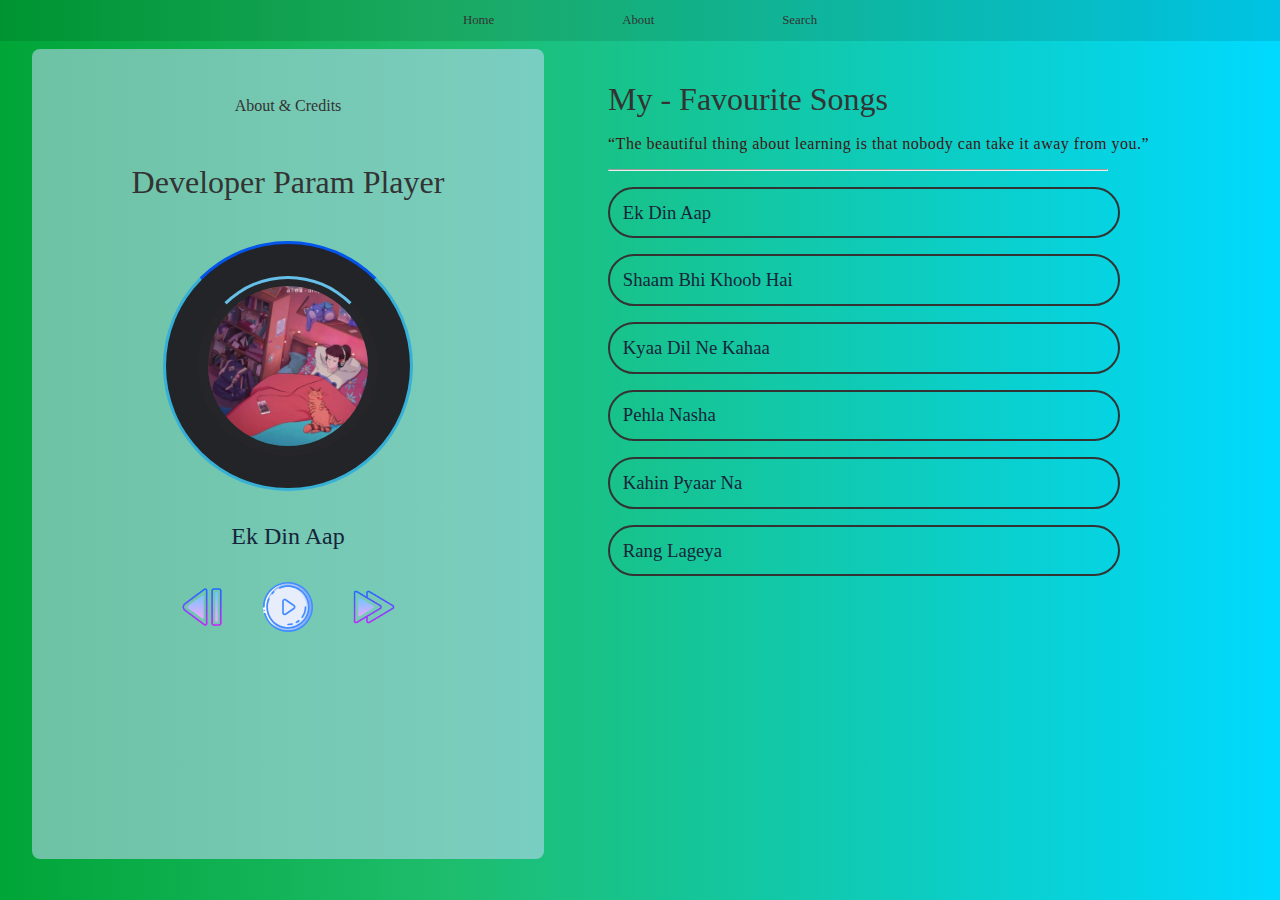
==== index.html @ 6124dff7 "MusicPlayer v1" ====
<!DOCTYPE html>
<html lang="en">
  <head>
    <meta charset="UTF-8" />
    <meta http-equiv="X-UA-Compatible" content="IE=edge" />
    <meta name="viewport" content="width=device-width, initial-scale=1.0" />
    <title>Param | Music Player</title>
    <link rel="stylesheet" href="assets/css/style.css" />
  </head>
  <body>
    <div class="main">
      <nav id="navbar">
        <ul>
          <li><a href="./index.html">Home</a></li>
          <li><a href="./about.html">About</a></li>
          <li><a href="#">Search</a></li>
        </ul>
      </nav>

      <div class="music-outer">
        <div class="playbox">
          <nav id="player-nav">
            <ul>
              <li class="nav-link">
                <a href="./page/about.html">About & Credits</a>
              </li>
            </ul>
          </nav>
          <h1 class="heading">Developer Param Player</h1>
          <div class="controller">
            <div id="circle-bg" class="circle">
              <div id="circle-sm" class="circle2">
                <img id="cover" src="" class="fluid-img" />
              </div>
            </div>
            <div class="songs">
              <h2 id="song-name">Developer Param Player</h2>
              <div class="controls">
                <audio id="audio" src=""></audio>
                <img
                  id="backward"
                  class="media-btn"
                  src="./assets/images/backward-button.png"
                />
                <img id="play-stop" class="media-btn" />
                <img
                  id="forward"
                  class="media-btn"
                  src="./assets/images/fast-forward.png"
                />
              </div>
            </div>
            <!-- <div class="comments">
              <h3>Comment</h3>
              <input type="text" name="" id="">
            </div> -->
          </div>
        </div>
  
        <div class="collection">
          <h1 class="heading">My - Favourite Songs</h1>
          <p class="lead">“The beautiful thing about learning is that nobody can take it away from you.”</p>
              <hr class="hor">
              <div id="musicbox" class="musicbox">
              <h2>Favourite Playlist</h2>
          </div>
      </div>
      </div>
    
    </div>
    <script src="./assets/js/style.js" type="text/javascript"></script>
  </body>
</html>
---- assets/css/style.css ----
/* @import url("https://fonts.cdnfonts.com/css/product-sans"); */
* {
  margin: 0;
  padding: 0;
  box-sizing: border-box;
  font-family: "Product Sans";
}

:root {
  --black-color: #333;
}

body {
  width: 10vw;
  height: 100vh;
  background: linear-gradient(90deg, #00a537 0%, #1ebd6d 35%, #00d9ff 100%);
}

.main {
  width: 100vw;
  height: 100vh;
  color: #333;
}

.main #navbar {
  display: flex;
  justify-content: center;
  align-items: center;
  padding: 1vw;
  background-color: rgba(0, 0, 0, 0.1);
}

.main #navbar ul li a {
  text-decoration: none;
  color: #333;
}

.main #navbar ul {
  display: flex;
  list-style: none;
  gap: 10vw;
  font-size: 1vw;
}

.music-outer {
  width: 100vw;
  display: flex;
}

.playbox {
  width: 40vw;
  height: 90vh;
  margin: 0.5rem auto;
  text-align: center;
  border-radius: 8px;
  background-color: #c7d8fc8c;
}

#player-nav {
  display: block;
  margin: 2rem auto;
  padding: 1.3vw;
}
#player-nav ul li {
  list-style: none;
  display: inline;
  margin: 1rem;
  padding: 1rem;
}
#player-nav ul li a {
  text-decoration: none;
  padding: 8px 15px;
  border-radius: 5px;
  color: var(--black-color);
  transition: all 300ms;
}
#player-nav ul li a:hover {
  background-color: #f7e2008c;
  color: black;
  transition: all 300ms;
}

h1,
h2,
h3,
h4,
h5,
h6 {
  font-weight: 300;
  color: var(--black-color);
  margin: 1rem 0 1rem 0;
}
.heading {
  font-size: 32px;
}

.controller {
  margin: 2.5rem auto;
  width: 100%;
  max-width: 400px;
  min-height: 500px;
}
.circle {
  width: 250px;
  height: 250px;
  background-color: #222427;
  border-radius: 50%;
  margin: 2rem auto;
  display: flex;
  border: 3px solid #37b0d8;
  border-top: 3px solid #0254ec;
}
.circle2 {
  width: 180px;
  height: 180px;
  background-color: #252629;
  border-radius: 50%;
  border: 3px solid #282529;
  border-top: 3px solid #66bfe9;
  align-self: center;
  display: flex;
  margin: auto;
}
.circle2 .fluid-img {
  width: 100%;
  max-width: 160px;
  height: auto;
  border-radius: 50%;
  align-self: center;
  margin: auto;
}
#song-name {
  color: #15253a;
  font-weight: 400;
}

.circle.animate {
  animation: anticlock 6s infinite linear;
}
.circle2.animate {
  animation: clockwise 6s infinite linear;
}
.media-btn {
  width: 100%;
  max-width: 50px;
  height: auto;
  margin: auto;
  cursor: pointer;
  margin: 1rem;
}

.collection {
  margin: 0px auto;
  width: 50vw;
  margin-top: 1.5rem;
}

.lead {
  font-weight: 400;
  color: #3a1515;
  letter-spacing: 0.5px;
  line-height: 1.2rem;
}
.musicbox {
  margin-top: 1rem;
}
.musicbox ul li h3 {
  width: 80%;
  color: #15253a;
  font-weight: 400;
  border: 2px solid #333;
  border-radius: 10vh;
  padding: 1vw;
  cursor: pointer;
  transition: all ease 0.5s;
}
.musicbox ul li h3:hover {
  background: #15253a;
  color: white;
  transition: all ease 0.5s;
}

.musicbox ul li h3 span {
  display: none;
}

.track-item {
  list-style: none;
  margin: 1vh 0px;
}
.hor {
  margin: 1rem 0 1rem 0;
  max-width: 500px;
  background-color: #c7d8fc;
}

@keyframes anticlock {
  from {
    transform: rotate(360deg);
  }
  to {
    transform: rotate(0deg);
  }
}
@keyframes clockwise {
  from {
    transform: rotate(0deg);
  }
  to {
    transform: rotate(360deg);
  }
}

.container .card-body nav{
    width: 100vw;
    display: flex;
    align-items: center;
    justify-content: center;
}
.container .card-body nav ul li a{
    text-decoration: none;
    color: #333;
    font-size: 1vw;
    padding: 0.4vw 1vw;
    border: 1px solid #333;
    box-shadow: 0px 0px 2px 2px #333;
    border-radius: 10%;
}

.container .card-body nav ul li{
    list-style: none;
    padding: 1vw 2vw;
}

.container .about{
    display: flex;
    flex-direction: column;
    text-align: center;
}
.container .about h3{
    font-size: 1.5vw;
    margin-top: 10vh;
    text-decoration: underline;
    color: #222427;
}

.container .about p{
    padding: 0vw 25vw;
}

.contact .mail{
    margin-top: 1vh;
}



@media (max-width: 500px) {
  .main #navbar {
    height: 5vh;
  }

  .main #navbar ul {
    gap: 25vw;
    font-size: 3vw;
  }

  .music-outer {
    flex-direction: column;
  }

  .playbox {
    width: 95vw;
    height: 65vh;
  }

  .collection {
    width: 95vw;
    margin-top: 3vh;
    margin-bottom: 2vh;
  }

  .collection .heading {
    display: flex;
    align-items: center;
    justify-content: center;
  }

  .lead {
    padding: 5vw;
    display: flex;
    text-align: center;
  }

  .musicbox ul li h3 {
    width: 100%;
    padding: 2.5vw;
  }

  .circle {
    width: 230px;
    height: 230px;
  }
}
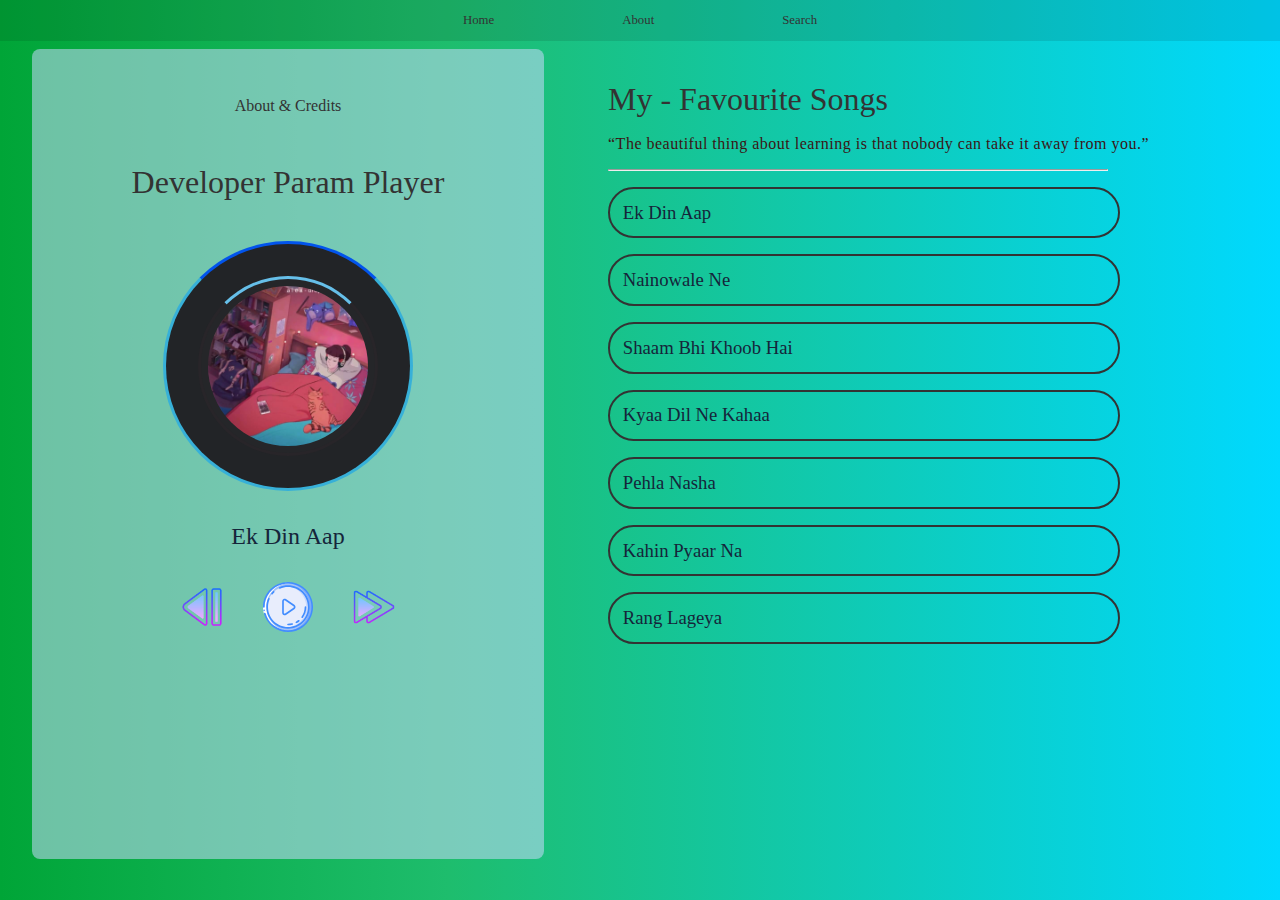
==== commit 4b56c78a: "Update index.html" ====
--- a/index.html
+++ b/index.html
@@ -12,7 +12,7 @@
       <nav id="navbar">
         <ul>
           <li><a href="./index.html">Home</a></li>
-          <li><a href="./about.html">About</a></li>
+          <li><a href="./page/about.html">About</a></li>
           <li><a href="#">Search</a></li>
         </ul>
       </nav>
